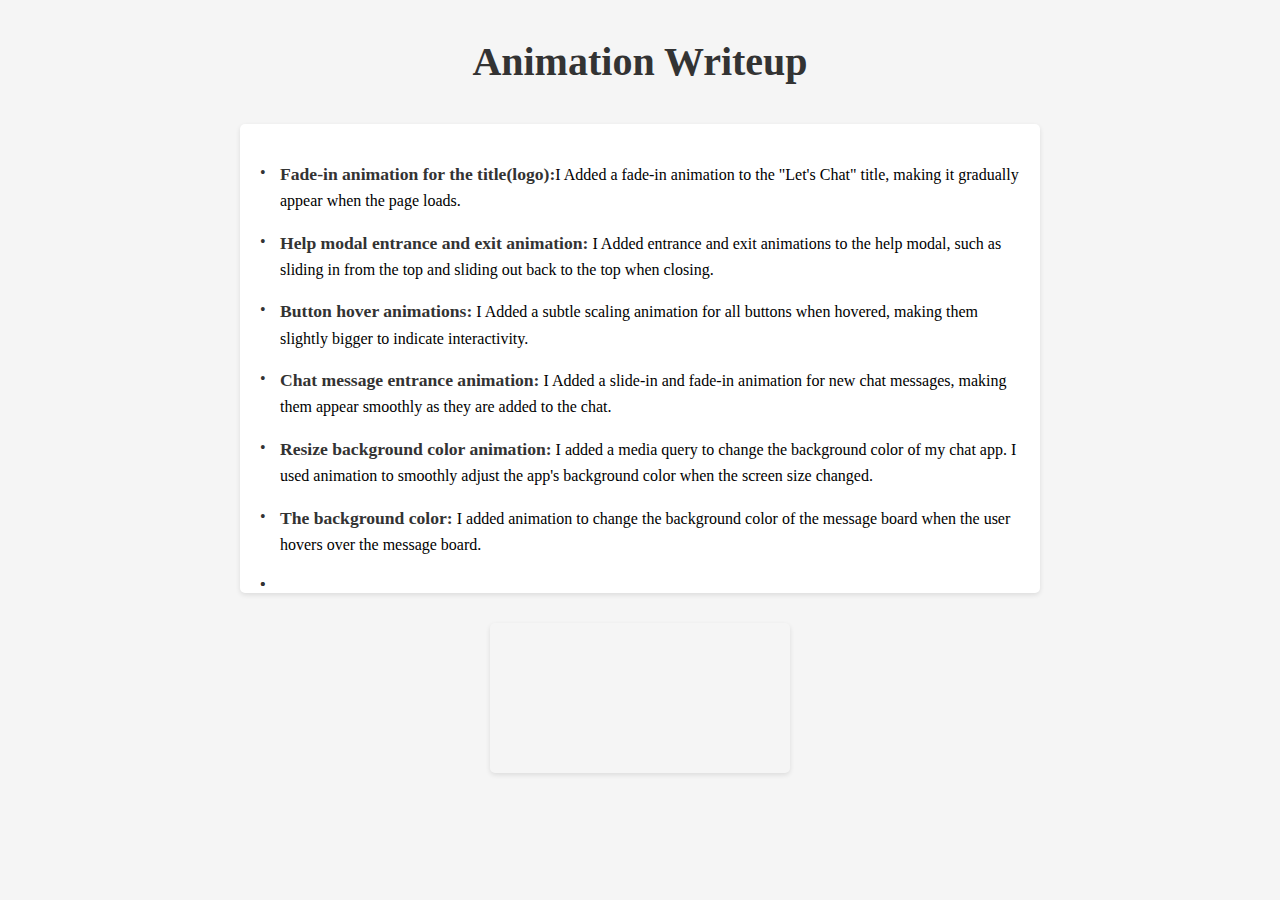
==== Animation/index.html @ 6af83cf1 "recent change" ====
<!DOCTYPE html>
<html lang="en">
  <head>
    <meta charset="UTF-8" />
    <meta http-equiv="X-UA-Compatible" content="IE=edge" />
    <meta name="viewport" content="width=device-width, initial-scale=1.0" />
    <title>Animation writeup</title>
    <link rel="stylesheet" href="writeup.css" />

    <!-- <meta charset="UTF-8" />
    <meta http-equiv="X-UA-Compatible" content="IE=edge" />
    <meta name="viewport" content="width=device-width, initial-scale=1.0" />
    <title>Animation Writeup</title> -->
  </head>
  <body>
    <h1>Animation Writeup</h1>
    <article>
      <ul>
        <li>
          <strong> Fade-in animation for the title(logo):</strong>I Added a
          fade-in animation to the "Let's Chat" title, making it gradually
          appear when the page loads.
        </li>
        <li>
          <strong> Help modal entrance and exit animation:</strong> I Added
          entrance and exit animations to the help modal, such as sliding in
          from the top and sliding out back to the top when closing.
        </li>
        <li>
          <strong> Button hover animations:</strong> I Added a subtle scaling
          animation for all buttons when hovered, making them slightly bigger to
          indicate interactivity.
        </li>
        <li>
          <strong> Chat message entrance animation:</strong> I Added a slide-in
          and fade-in animation for new chat messages, making them appear
          smoothly as they are added to the chat.
        </li>
        <li>
          <strong>Resize background color animation:</strong> I added a media
          query to change the background color of my chat app. I used animation
          to smoothly adjust the app's background color when the screen size
          changed.
        </li>
        <li>
          <strong> The background color:</strong> I added animation to change
          the background color of the message board when the user hovers over
          the message board.
        </li>
        <!-- <li>
          <strong> Search results dropdown animation:</strong> I Added a
          slide-down animation for the search results dropdown
          (autocomplete-container) to smoothly reveal the suggested usernames.
        </li>
        <li>
          <strong> Typing indicator animation: </strong> I Added a typing
          indicator animation to the input field when the user is typing a
          message, such as a pulsing dot or expanding/contracting underline.
        </li>
        <li>
          <strong> Read indicator animation:</strong> I Added a brief fade-in
          and scaling animation to the read indicator (double checkmark) when a
          message has been read, to make it more noticeable.
        </li> -->
        <li></li>
        <li></li>
      </ul>
    </article>
    <div>
      <video src=""></video>
    </div>
  </body>
</html>
---- Animation/writeup.css ----
/* css for all of your write ups here */
body {
  font-family: "Georgia", serif;
  line-height: 1.6;
  max-width: 800px;
  margin: 30px auto;
  padding: 0 20px;
  background-color: #f5f5f5;
}

h1 {
  font-size: 2.5em;
  text-align: center;
  color: #333;
  margin-bottom: 30px;
}

article {
  background-color: #fff;
  padding: 20px;
  border-radius: 5px;
  box-shadow: 0 2px 5px rgba(0, 0, 0, 0.1);
}

ul {
  list-style-type: none;
  padding: 0;
}

li {
  margin-bottom: 15px;
  padding-left: 20px;
  position: relative;
}

li::before {
  content: "•";
  position: absolute;
  left: 0;
  color: #333;
}

strong {
  font-size: 1.1em;
  color: #333;
}

video {
  display: block;
  margin: 30px auto;
  max-width: 100%;
  border-radius: 5px;
  box-shadow: 0 2px 5px rgba(0, 0, 0, 0.1);
}
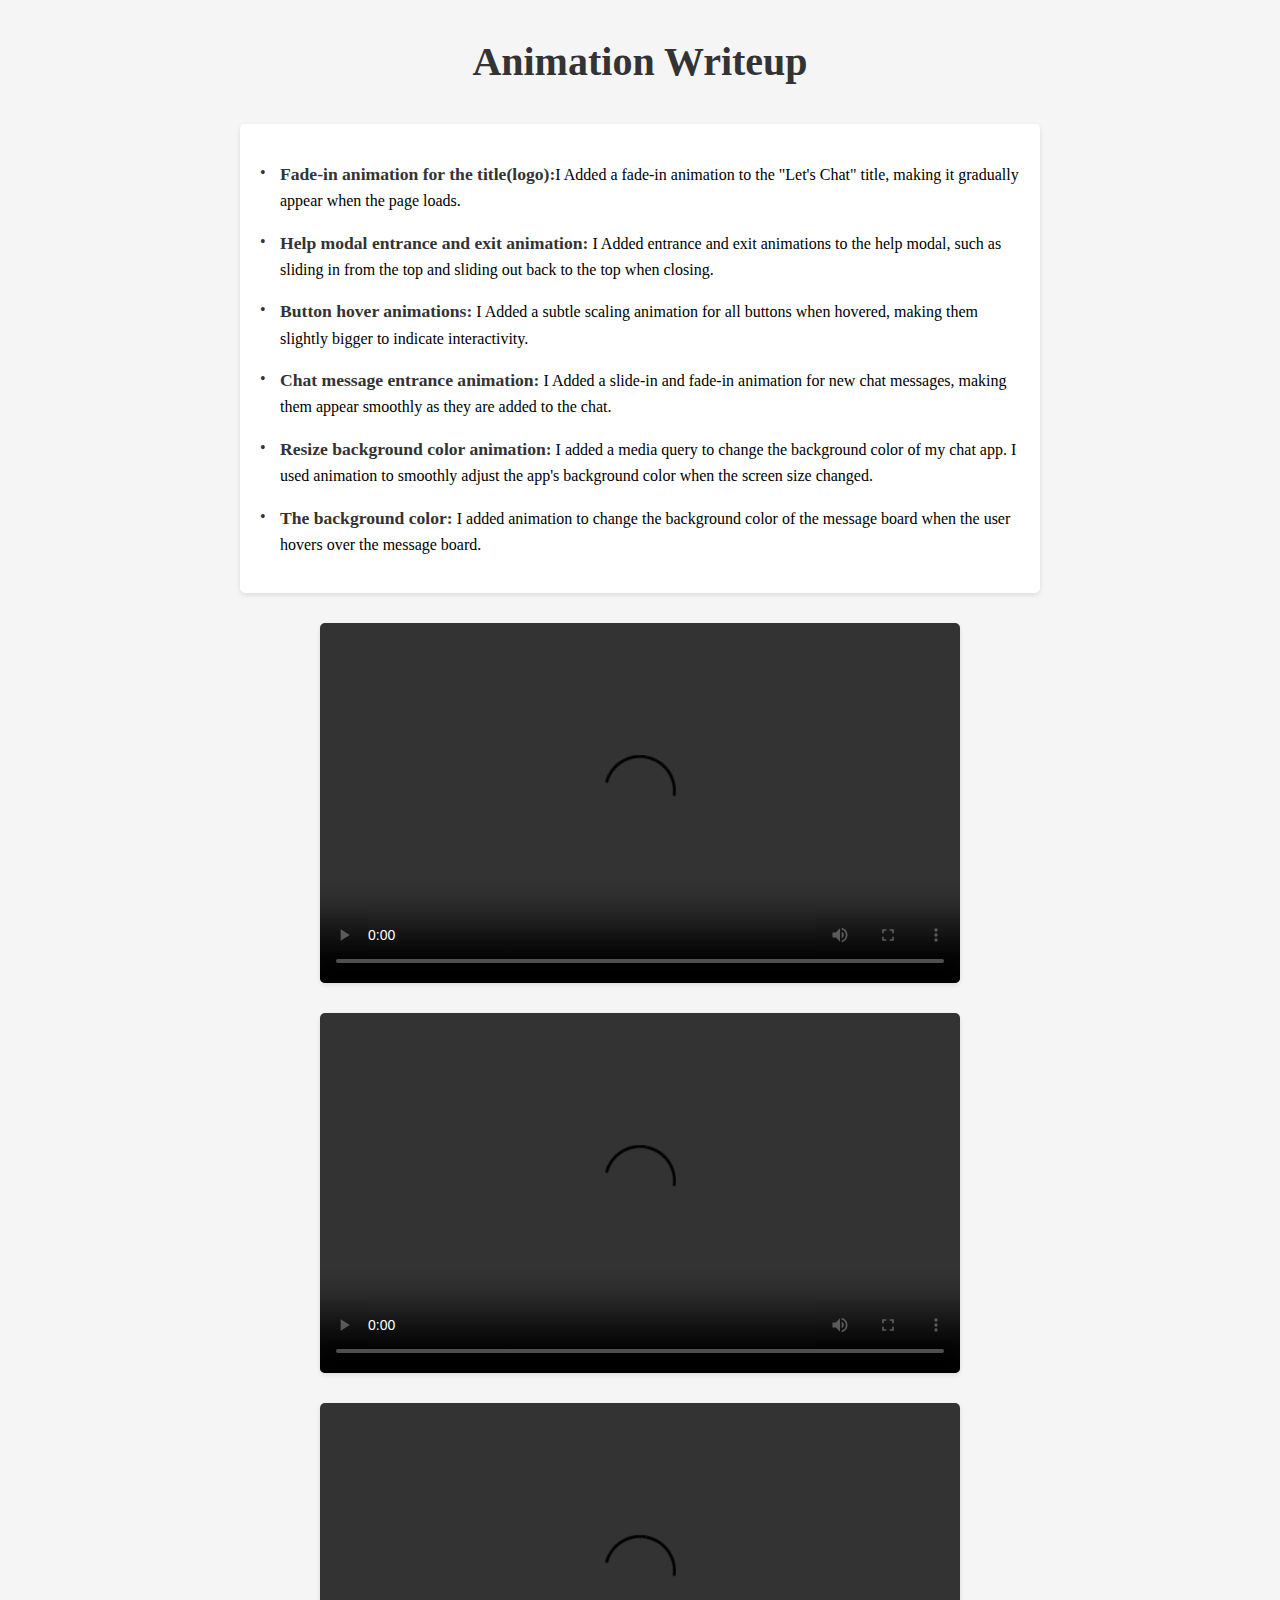
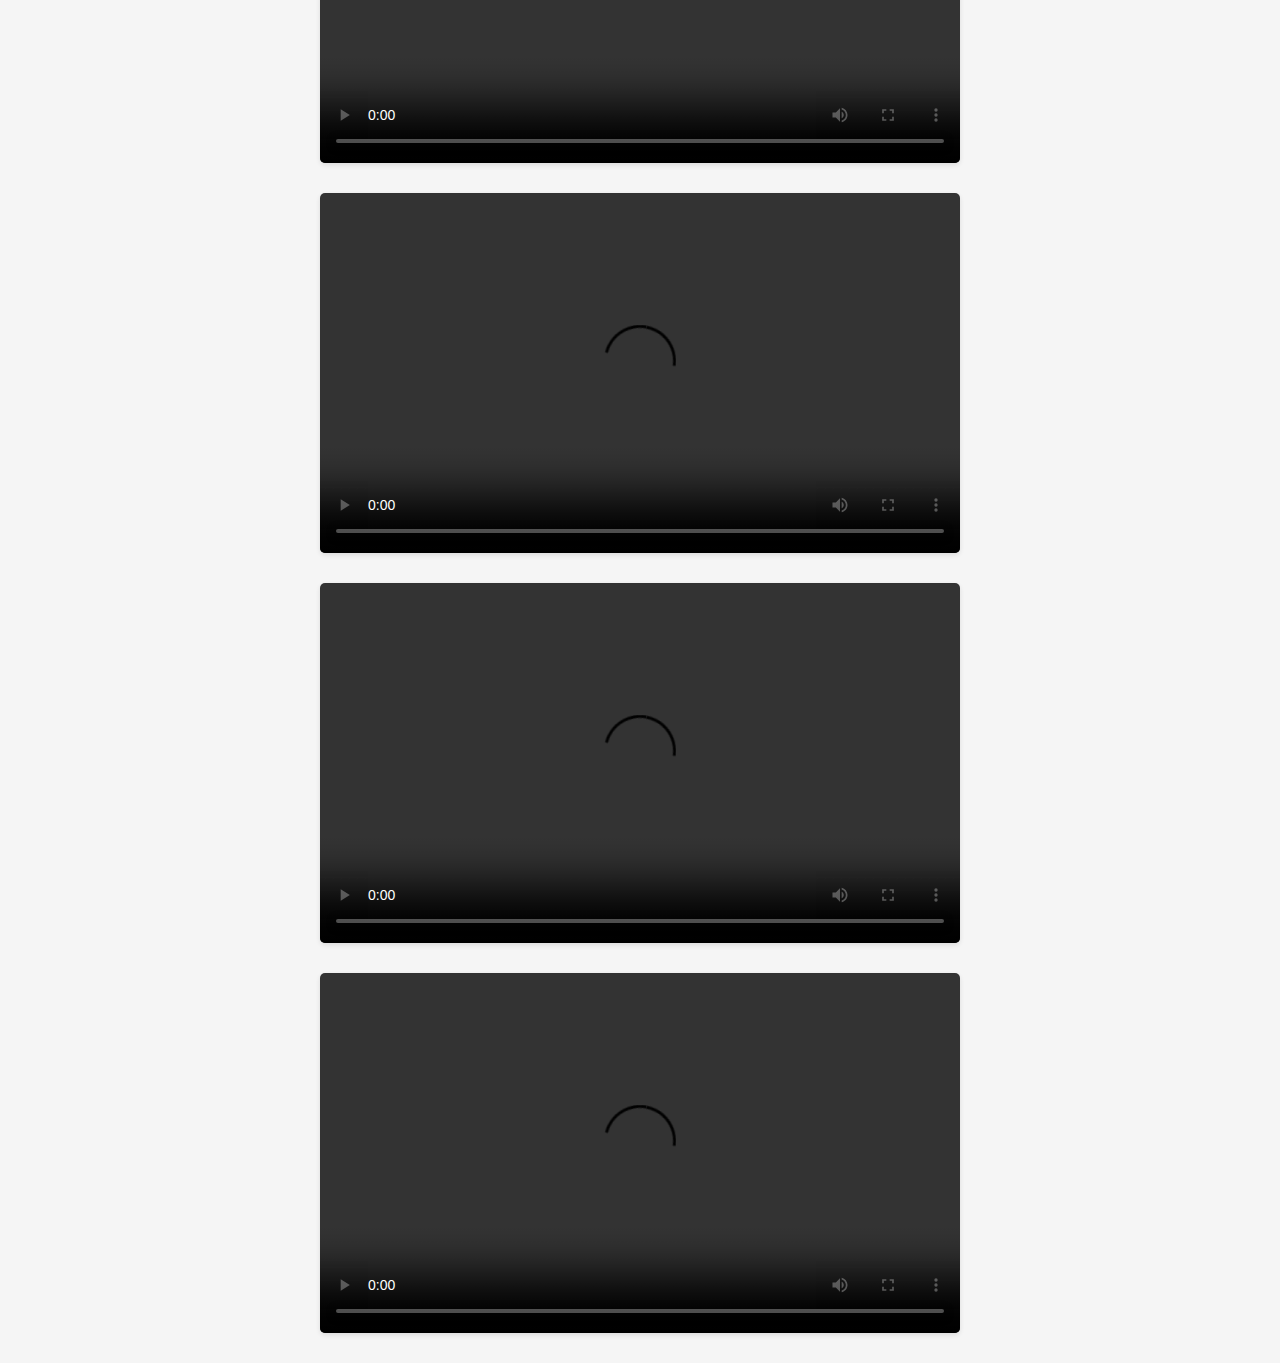
==== commit bad82ff2: "Animation Video" ====
--- a/Animation/index.html
+++ b/Animation/index.html
@@ -62,12 +62,41 @@
           and scaling animation to the read indicator (double checkmark) when a
           message has been read, to make it more noticeable.
         </li> -->
-        <li></li>
-        <li></li>
+        <!-- <li></li>
+        <li></li> -->
       </ul>
     </article>
     <div>
-      <video src=""></video>
+      <video width="640" height="360" controls>
+        <source src="IMG_5305.MOV" type="video/quicktime" />
+        Your browser does not support the video tag.
+      </video>
+      <video width="640" height="360" controls>
+        <source src="IMG_5306.MOV" type="video/quicktime" />
+        Your browser does not support the video tag.
+      </video>
+      <video width="640" height="360" controls>
+        <source src="IMG_5307.MOV" type="video/quicktime" />
+        Your browser does not support the video tag.
+      </video>
+      <video width="640" height="360" controls>
+        <source src="IMG_5308.MOV" type="video/quicktime" />
+        Your browser does not support the video tag.
+      </video>
+      <video width="640" height="360" controls>
+        <source src="IMG_5309.MOV" type="video/quicktime" />
+        Your browser does not support the video tag.
+      </video>
+      <video width="640" height="360" controls>
+        <source src="IMG_5310.MOV" type="video/quicktime" />
+        Your browser does not support the video tag.
+      </video>
+      <!-- <video width="500" height="400" controls>
+        <source src="video.mp4" type="video/mp4" />
+        <source src="video.webm" type="video/webm" />
+        <source src="video.MOV" type="video/ogg" />
+        Your browser does not support the video tag.
+      </video> -->
     </div>
   </body>
 </html>
